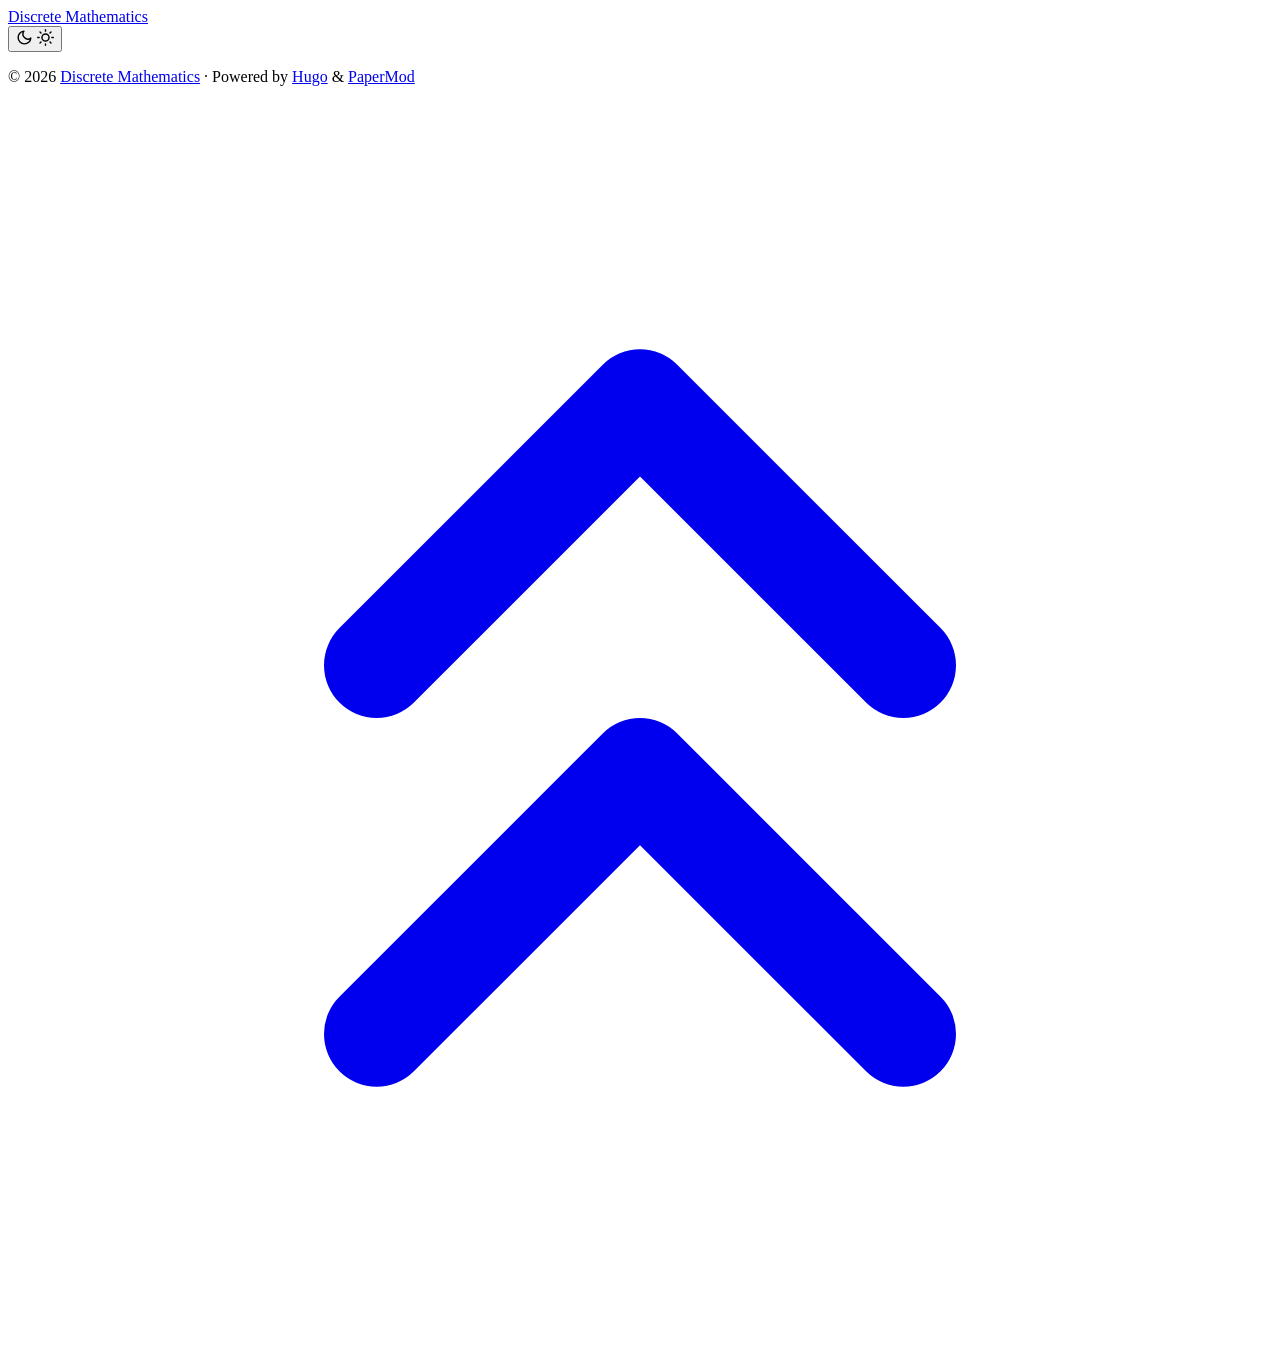
==== public/index.html @ 604fa660 "Initial TA website" ====
<!DOCTYPE html>
<html lang="en" dir="auto" data-theme="auto">

<head>
	<meta name="generator" content="Hugo 0.152.2"><script src="/ta-website/livereload.js?mindelay=10&amp;v=2&amp;port=1313&amp;path=ta-website/livereload" data-no-instant defer></script><meta charset="utf-8">
<meta http-equiv="X-UA-Compatible" content="IE=edge">
<meta name="viewport" content="width=device-width, initial-scale=1, shrink-to-fit=no">
<meta name="robots" content="noindex, nofollow">
<title>Discrete Mathematics</title>

<meta name="description" content="">
<meta name="author" content="">
<link rel="canonical" href="http://localhost:1313/ta-website/">
<link crossorigin="anonymous" href="/ta-website/assets/css/stylesheet.6ff46447b1fa3f8a5cc0bcae48088decc3ae37f5fbc99406a3aefc3bf0e6044a.css" integrity="sha256-b/RkR7H6P4pcwLyuSAiN7MOuN/X7yZQGo678O/DmBEo=" rel="preload stylesheet" as="style">
<link rel="icon" href="http://localhost:1313/ta-website/favicon.ico">
<link rel="icon" type="image/png" sizes="16x16" href="http://localhost:1313/ta-website/favicon-16x16.png">
<link rel="icon" type="image/png" sizes="32x32" href="http://localhost:1313/ta-website/favicon-32x32.png">
<link rel="apple-touch-icon" href="http://localhost:1313/ta-website/apple-touch-icon.png">
<link rel="mask-icon" href="http://localhost:1313/ta-website/safari-pinned-tab.svg">
<meta name="theme-color" content="#2e2e33">
<meta name="msapplication-TileColor" content="#2e2e33">
<link rel="alternate" type="application/rss+xml" href="http://localhost:1313/ta-website/index.xml" title="rss">
<link rel="alternate" hreflang="en" href="http://localhost:1313/ta-website/">
<noscript>
    <style>
        #theme-toggle,
        .top-link {
            display: none;
        }

    </style>
    <style>
        @media (prefers-color-scheme: dark) {
            :root {
                --theme: rgb(29, 30, 32);
                --entry: rgb(46, 46, 51);
                --primary: rgb(218, 218, 219);
                --secondary: rgb(155, 156, 157);
                --tertiary: rgb(65, 66, 68);
                --content: rgb(196, 196, 197);
                --code-block-bg: rgb(46, 46, 51);
                --code-bg: rgb(55, 56, 62);
                --border: rgb(51, 51, 51);
                color-scheme: dark;
            }

            .list {
                background: var(--theme);
            }

            .toc {
                background: var(--entry);
            }
        }

    </style>
</noscript>
<script>
    if (localStorage.getItem("pref-theme") === "dark") {
        document.querySelector("html").dataset.theme = 'dark';
    } else if (localStorage.getItem("pref-theme") === "light") {
       document.querySelector("html").dataset.theme = 'light';
    } else if (window.matchMedia('(prefers-color-scheme: dark)').matches) {
        document.querySelector("html").dataset.theme = 'dark';
    } else {
        document.querySelector("html").dataset.theme = 'light';
    }

</script>
</head>
<body class="list" id="top">
    <header class="header">
    <nav class="header-nav">
        <div class="logo">
            <a href="http://localhost:1313/ta-website/" accesskey="h" title="Discrete Mathematics (Alt + H)">Discrete Mathematics</a>
            <div class="logo-switches">
                <button id="theme-toggle" class="theme-toggle" accesskey="t" title="(Alt + T)" aria-label="Toggle theme">
                    <svg class="moon" xmlns="http://www.w3.org/2000/svg" width="17" height="17" viewBox="0 0 24 24"
                        fill="none" stroke="currentColor" stroke-width="2" stroke-linecap="round"
                        stroke-linejoin="round">
                        <path d="M21 12.79A9 9 0 1 1 11.21 3 7 7 0 0 0 21 12.79z"></path>
                    </svg>
                    <svg class="sun" xmlns="http://www.w3.org/2000/svg" width="17" height="17" viewBox="0 0 24 24"
                        fill="none" stroke="currentColor" stroke-width="2" stroke-linecap="round"
                        stroke-linejoin="round">
                        <circle cx="12" cy="12" r="5"></circle>
                        <line x1="12" y1="1" x2="12" y2="3"></line>
                        <line x1="12" y1="21" x2="12" y2="23"></line>
                        <line x1="4.22" y1="4.22" x2="5.64" y2="5.64"></line>
                        <line x1="18.36" y1="18.36" x2="19.78" y2="19.78"></line>
                        <line x1="1" y1="12" x2="3" y2="12"></line>
                        <line x1="21" y1="12" x2="23" y2="12"></line>
                        <line x1="4.22" y1="19.78" x2="5.64" y2="18.36"></line>
                        <line x1="18.36" y1="5.64" x2="19.78" y2="4.22"></line>
                    </svg>
                </button>
            </div>
        </div>
        <ul id="menu" class="menu">
        </ul>
    </nav>
</header>
<main class="main"> 
    </main>
    
<footer class="footer">
        <span>&copy; 2026 <a href="http://localhost:1313/ta-website/">Discrete Mathematics</a></span> · 

    
    
    <span>
        Powered by
        <a href="https://gohugo.io/?utm_source=papermod" rel="noopener" target="_blank">Hugo</a> &
        <a href="https://github.com/adityatelange/hugo-PaperMod/" rel="noopener" target="_blank">PaperMod</a>
    </span>
</footer>
<a href="#top" id="top-link" class="top-link hidden" aria-label="go to top" title="Go to Top (Alt + G)" accesskey="g">
    <svg xmlns="http://www.w3.org/2000/svg" viewBox="0 0 24 24" fill="none" stroke="currentColor" stroke-width="2"
        stroke-linecap="round" stroke-linejoin="round" class="feather feather-chevrons-up">
        <polyline points="17 11 12 6 7 11"></polyline>
        <polyline points="17 18 12 13 7 18"></polyline>
    </svg>
</a>

<script>
    let menu = document.getElementById('menu');
    if (menu) {
        
        const scrollPosition = localStorage.getItem("menu-scroll-position");
        if (scrollPosition) {
            menu.scrollLeft = parseInt(scrollPosition, 10);
        }
        
        menu.onscroll = function () {
            localStorage.setItem("menu-scroll-position", menu.scrollLeft);
        }
    }

    document.querySelectorAll('a[href^="#"]').forEach(anchor => {
        anchor.addEventListener("click", function (e) {
            e.preventDefault();
            var id = this.getAttribute("href").substr(1);
            if (!window.matchMedia('(prefers-reduced-motion: reduce)').matches) {
                document.querySelector(`[id='${decodeURIComponent(id)}']`).scrollIntoView({
                    behavior: "smooth"
                });
            } else {
                document.querySelector(`[id='${decodeURIComponent(id)}']`).scrollIntoView();
            }
            if (id === "top") {
                history.replaceState(null, null, " ");
            } else {
                history.pushState(null, null, `#${id}`);
            }
        });
    });

</script>
<script>
    var toplink = document.getElementById("top-link");
    window.onscroll = function () {
        const scrollThreshold = window.innerHeight;
        if (document.body.scrollTop > scrollThreshold || document.documentElement.scrollTop > scrollThreshold) {
            toplink.classList.remove("hidden");
        } else {
            toplink.classList.add("hidden");
        }
    };

</script>
<script>
    document.getElementById("theme-toggle").addEventListener("click", () => {
        const html = document.querySelector("html");
        if (html.dataset.theme === "dark") {
            html.dataset.theme = 'light';
            localStorage.setItem("pref-theme", 'light');
        } else {
            html.dataset.theme = 'dark';
            localStorage.setItem("pref-theme", 'dark');
        }
    })

</script>
</body>

</html>
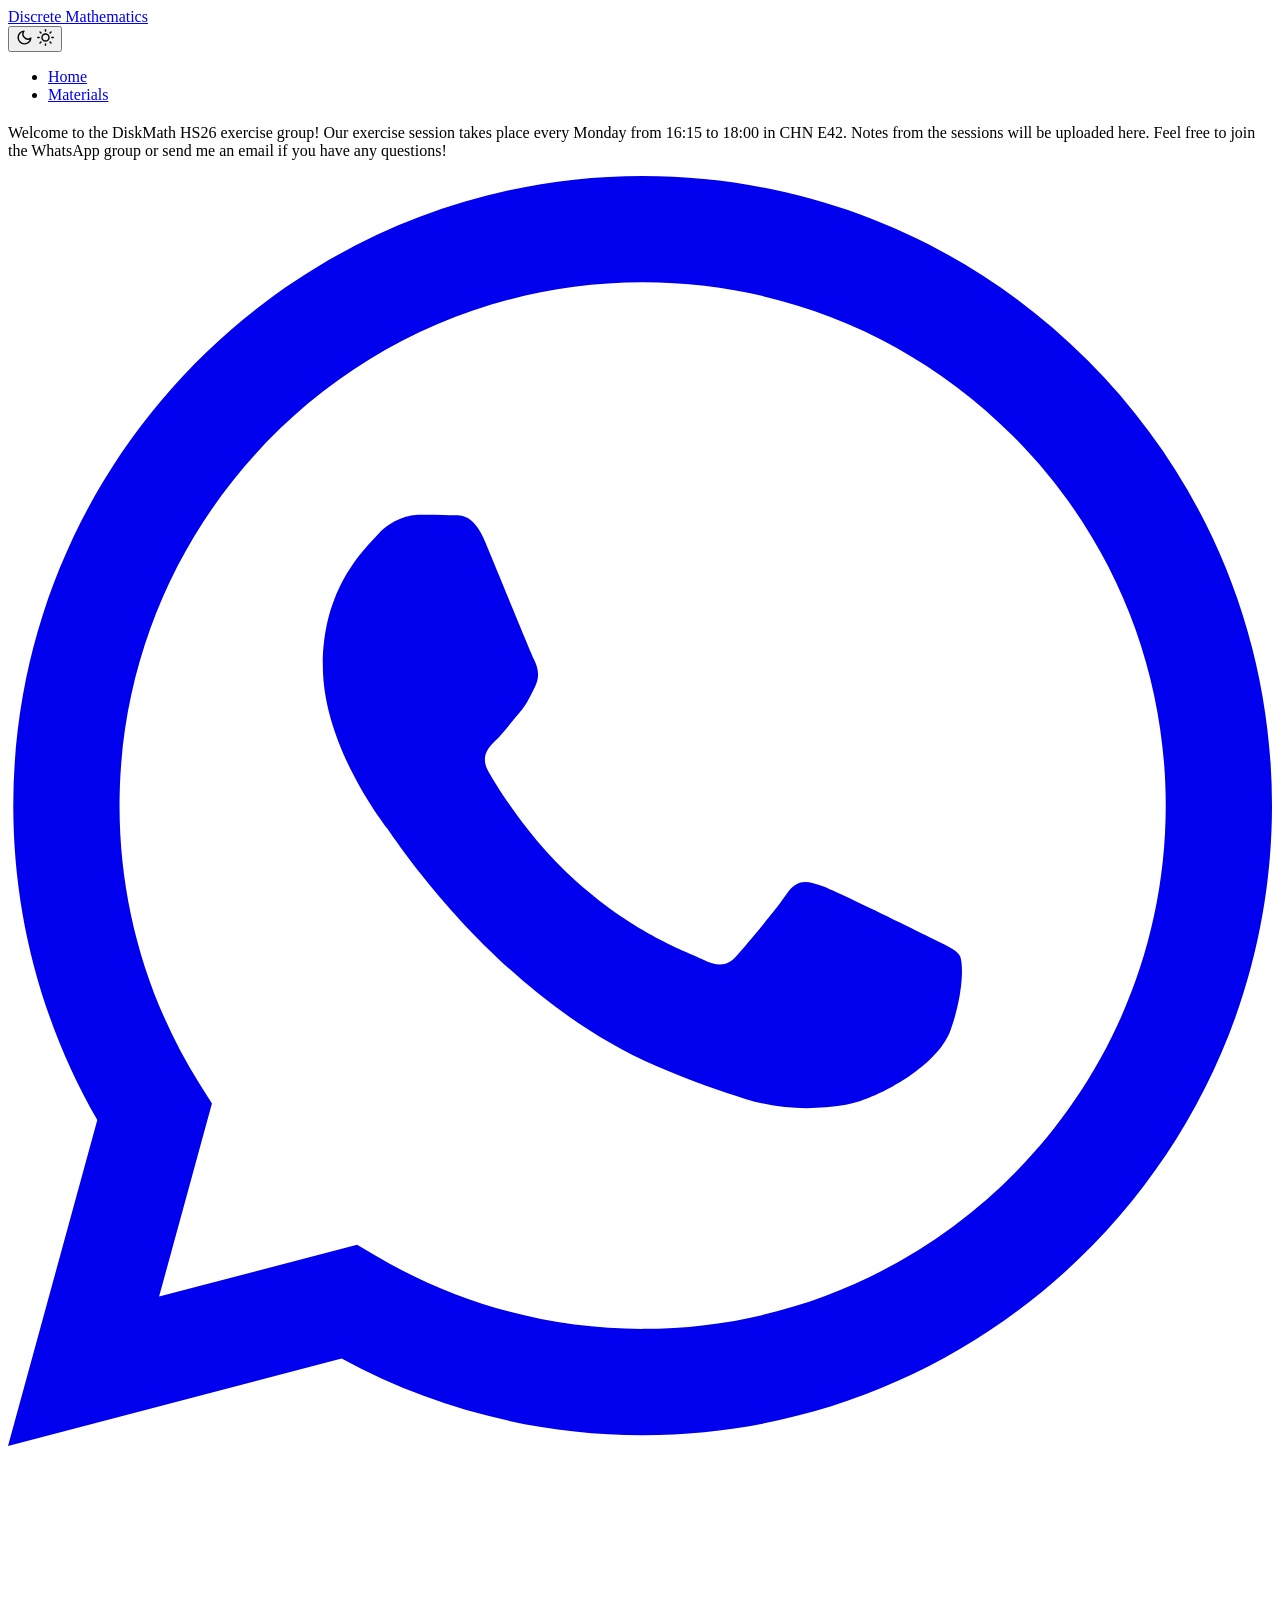
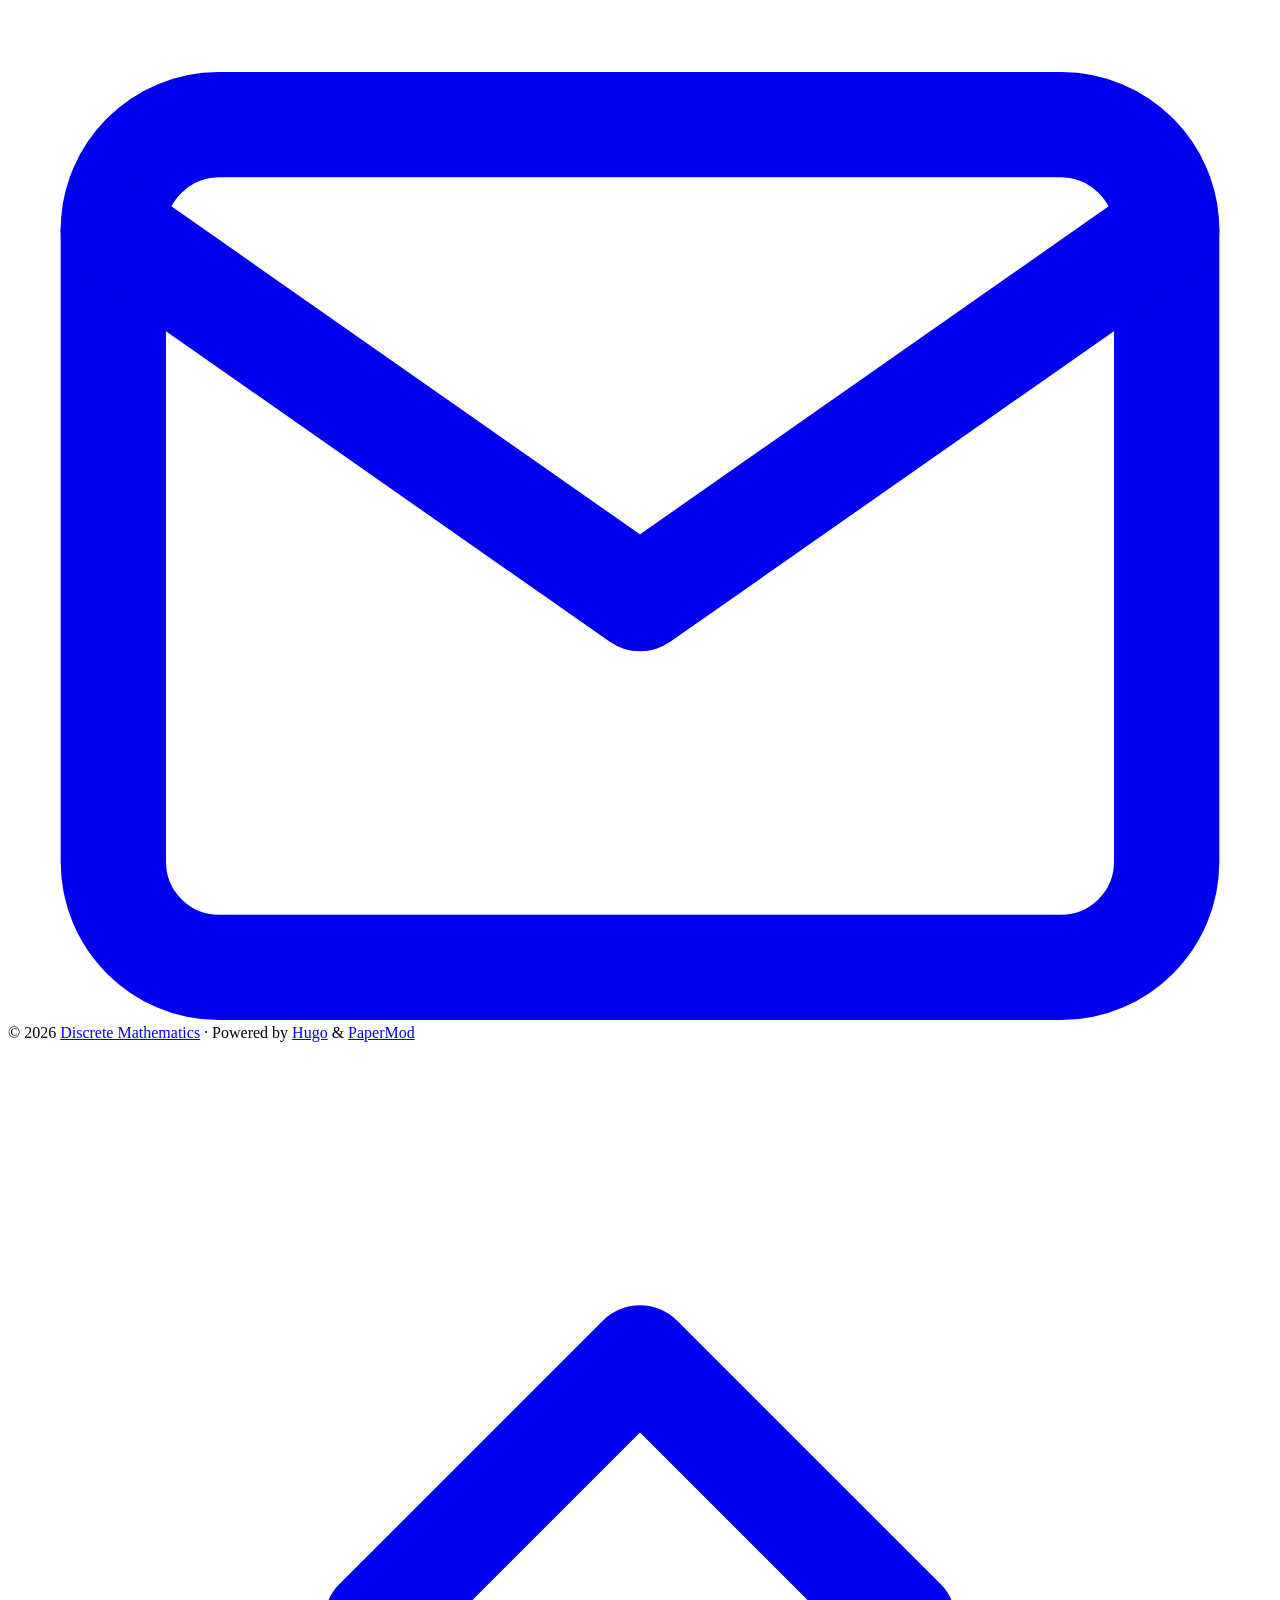
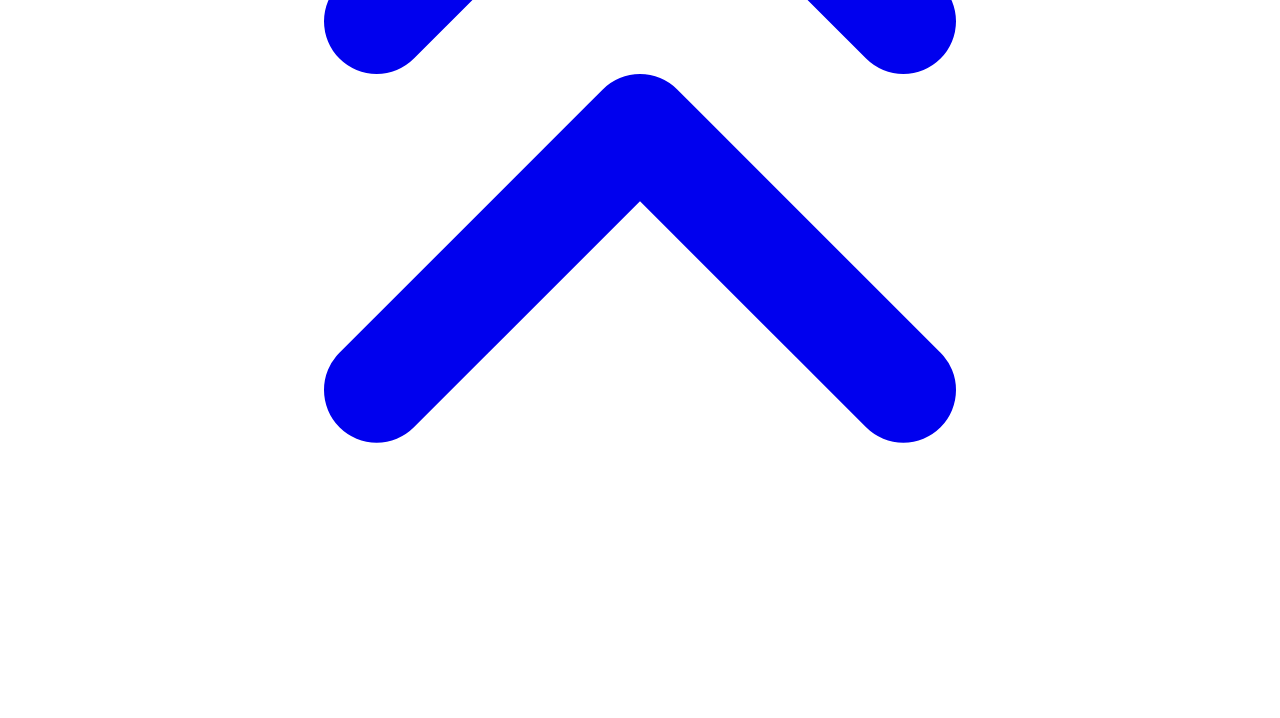
==== commit 0ce2782f: "Delete dates" ====
--- a/public/index.html
+++ b/public/index.html
@@ -2,7 +2,7 @@
 <html lang="en" dir="auto" data-theme="auto">
 
 <head>
-	<meta name="generator" content="Hugo 0.152.2"><script src="/ta-website/livereload.js?mindelay=10&amp;v=2&amp;port=1313&amp;path=ta-website/livereload" data-no-instant defer></script><meta charset="utf-8">
+	<meta name="generator" content="Hugo 0.152.2"><script src="/diskmath-website/livereload.js?mindelay=10&amp;v=2&amp;port=1313&amp;path=diskmath-website/livereload" data-no-instant defer></script><meta charset="utf-8">
 <meta http-equiv="X-UA-Compatible" content="IE=edge">
 <meta name="viewport" content="width=device-width, initial-scale=1, shrink-to-fit=no">
 <meta name="robots" content="noindex, nofollow">
@@ -10,17 +10,17 @@
 
 <meta name="description" content="">
 <meta name="author" content="">
-<link rel="canonical" href="http://localhost:1313/ta-website/">
-<link crossorigin="anonymous" href="/ta-website/assets/css/stylesheet.6ff46447b1fa3f8a5cc0bcae48088decc3ae37f5fbc99406a3aefc3bf0e6044a.css" integrity="sha256-b/RkR7H6P4pcwLyuSAiN7MOuN/X7yZQGo678O/DmBEo=" rel="preload stylesheet" as="style">
-<link rel="icon" href="http://localhost:1313/ta-website/favicon.ico">
-<link rel="icon" type="image/png" sizes="16x16" href="http://localhost:1313/ta-website/favicon-16x16.png">
-<link rel="icon" type="image/png" sizes="32x32" href="http://localhost:1313/ta-website/favicon-32x32.png">
-<link rel="apple-touch-icon" href="http://localhost:1313/ta-website/apple-touch-icon.png">
-<link rel="mask-icon" href="http://localhost:1313/ta-website/safari-pinned-tab.svg">
+<link rel="canonical" href="http://localhost:1313/diskmath-website/">
+<link crossorigin="anonymous" href="/diskmath-website/assets/css/stylesheet.2ed0deb2cc1d34ad019defe730e61b662e6b8d864ceea75c2eb8d8502d93fedc.css" integrity="sha256-LtDesswdNK0Bne/nMOYbZi5rjYZM7qdcLrjYUC2T/tw=" rel="preload stylesheet" as="style">
+<link rel="icon" href="http://localhost:1313/diskmath-website/favicon.ico">
+<link rel="icon" type="image/png" sizes="16x16" href="http://localhost:1313/diskmath-website/favicon-16x16.png">
+<link rel="icon" type="image/png" sizes="32x32" href="http://localhost:1313/diskmath-website/favicon-32x32.png">
+<link rel="apple-touch-icon" href="http://localhost:1313/diskmath-website/apple-touch-icon.png">
+<link rel="mask-icon" href="http://localhost:1313/diskmath-website/safari-pinned-tab.svg">
 <meta name="theme-color" content="#2e2e33">
 <meta name="msapplication-TileColor" content="#2e2e33">
-<link rel="alternate" type="application/rss+xml" href="http://localhost:1313/ta-website/index.xml" title="rss">
-<link rel="alternate" hreflang="en" href="http://localhost:1313/ta-website/">
+<link rel="alternate" type="application/rss+xml" href="http://localhost:1313/diskmath-website/index.xml" title="rss">
+<link rel="alternate" hreflang="en" href="http://localhost:1313/diskmath-website/">
 <noscript>
     <style>
         #theme-toggle,
@@ -72,7 +72,7 @@
     <header class="header">
     <nav class="header-nav">
         <div class="logo">
-            <a href="http://localhost:1313/ta-website/" accesskey="h" title="Discrete Mathematics (Alt + H)">Discrete Mathematics</a>
+            <a href="http://localhost:1313/diskmath-website/" accesskey="h" title="Discrete Mathematics (Alt + H)">Discrete Mathematics</a>
             <div class="logo-switches">
                 <button id="theme-toggle" class="theme-toggle" accesskey="t" title="(Alt + T)" aria-label="Toggle theme">
                     <svg class="moon" xmlns="http://www.w3.org/2000/svg" width="17" height="17" viewBox="0 0 24 24"
@@ -97,14 +97,55 @@
             </div>
         </div>
         <ul id="menu" class="menu">
+            <li>
+                <a href="http://localhost:1313/diskmath-website/" title="Home">
+                    <span class="active">Home</span>
+                </a>
+            </li>
+            <li>
+                <a href="http://localhost:1313/diskmath-website/materials/" title="Materials">
+                    <span>Materials</span>
+                </a>
+            </li>
         </ul>
     </nav>
 </header>
 <main class="main"> 
+<article class="first-entry home-info">
+    <header class="entry-header">
+        <h1></h1>
+    </header>
+    <div class="entry-content md-content">
+        
+        <p>Welcome to the DiskMath HS26 exercise group! Our exercise session takes place every Monday from 16:15 to 18:00 in CHN E42. Notes from the sessions will be uploaded here. Feel free to join the WhatsApp group or send me an email if you have any questions!</p>
+
+    </div>
+    <footer class="entry-footer">
+        <div class="social-icons" >
+    <a href="https://chat.whatsapp.com/KjVVfN6xVpr7KLrGS4SXfg?s=cl&amp;p=a&amp;mlu=4&amp;ilr=4" target="_blank" rel="noopener noreferrer me"
+        title="Whatsapp">
+        <svg xmlns="http://www.w3.org/2000/svg" viewBox="0 0 360 380" fill="currentColor">
+    <path fill-rule="evenodd" clip-rule="evenodd"
+        d="M307.546 52.5655C273.709 18.685 228.706 0.0171895 180.756 0C81.951 0 1.53846 80.404 1.50408 179.235C1.48689 210.829 9.74646 241.667 25.4319 268.844L0 361.736L95.0236 336.811C121.203 351.096 150.683 358.616 180.679 358.625H180.756C279.544 358.625 359.966 278.212 360 179.381C360.017 131.483 341.392 86.4547 307.546 52.5741V52.5655ZM180.756 328.354H180.696C153.966 328.346 127.744 321.16 104.865 307.589L99.4242 304.358L43.034 319.149L58.0834 264.168L54.5423 258.53C39.6304 234.809 31.749 207.391 31.7662 179.244C31.8006 97.1036 98.6334 30.2707 180.817 30.2707C220.61 30.2879 258.015 45.8015 286.145 73.9665C314.276 102.123 329.755 139.562 329.738 179.364C329.703 261.513 262.871 328.346 180.756 328.346V328.354ZM262.475 216.777C257.997 214.534 235.978 203.704 231.869 202.209C227.761 200.713 224.779 199.966 221.796 204.452C218.814 208.939 210.228 219.029 207.615 222.011C205.002 225.002 202.389 225.372 197.911 223.128C193.434 220.885 179.003 216.158 161.891 200.902C148.578 189.024 139.587 174.362 136.975 169.875C134.362 165.389 136.7 162.965 138.934 160.739C140.945 158.728 143.412 155.505 145.655 152.892C147.899 150.279 148.638 148.406 150.133 145.423C151.629 142.432 150.881 139.82 149.764 137.576C148.646 135.333 139.691 113.287 135.952 104.323C132.316 95.5909 128.621 96.777 125.879 96.6309C123.266 96.5019 120.284 96.4762 117.293 96.4762C114.302 96.4762 109.454 97.5935 105.346 102.08C101.238 106.566 89.6691 117.404 89.6691 139.441C89.6691 161.478 105.716 182.785 107.959 185.776C110.202 188.767 139.544 234.001 184.469 253.408C195.153 258.023 203.498 260.782 210.004 262.845C220.731 266.257 230.494 265.776 238.212 264.624C246.816 263.335 264.71 253.786 268.44 243.326C272.17 232.866 272.17 223.893 271.053 222.028C269.936 220.163 266.945 219.037 262.467 216.794L262.475 216.777Z">
+    </path>
+</svg>
+    </a>
+    <a href="mailto:zijwan@student.ethz.ch" target="_blank" rel="noopener noreferrer me"
+        title="Email">
+        <svg xmlns="http://www.w3.org/2000/svg" viewBox="0 0 24 21" fill="none" stroke="currentColor" stroke-width="2"
+    stroke-linecap="round" stroke-linejoin="round">
+    <path d="M4 4h16c1.1 0 2 .9 2 2v12c0 1.1-.9 2-2 2H4c-1.1 0-2-.9-2-2V6c0-1.1.9-2 2-2z"></path>
+    <polyline points="22,6 12,13 2,6"></polyline>
+</svg>
+    </a>
+</div>
+
+    </footer>
+</article>
     </main>
     
 <footer class="footer">
-        <span>&copy; 2026 <a href="http://localhost:1313/ta-website/">Discrete Mathematics</a></span> · 
+        <span>&copy; 2026 <a href="http://localhost:1313/diskmath-website/">Discrete Mathematics</a></span> · 
 
     
     
